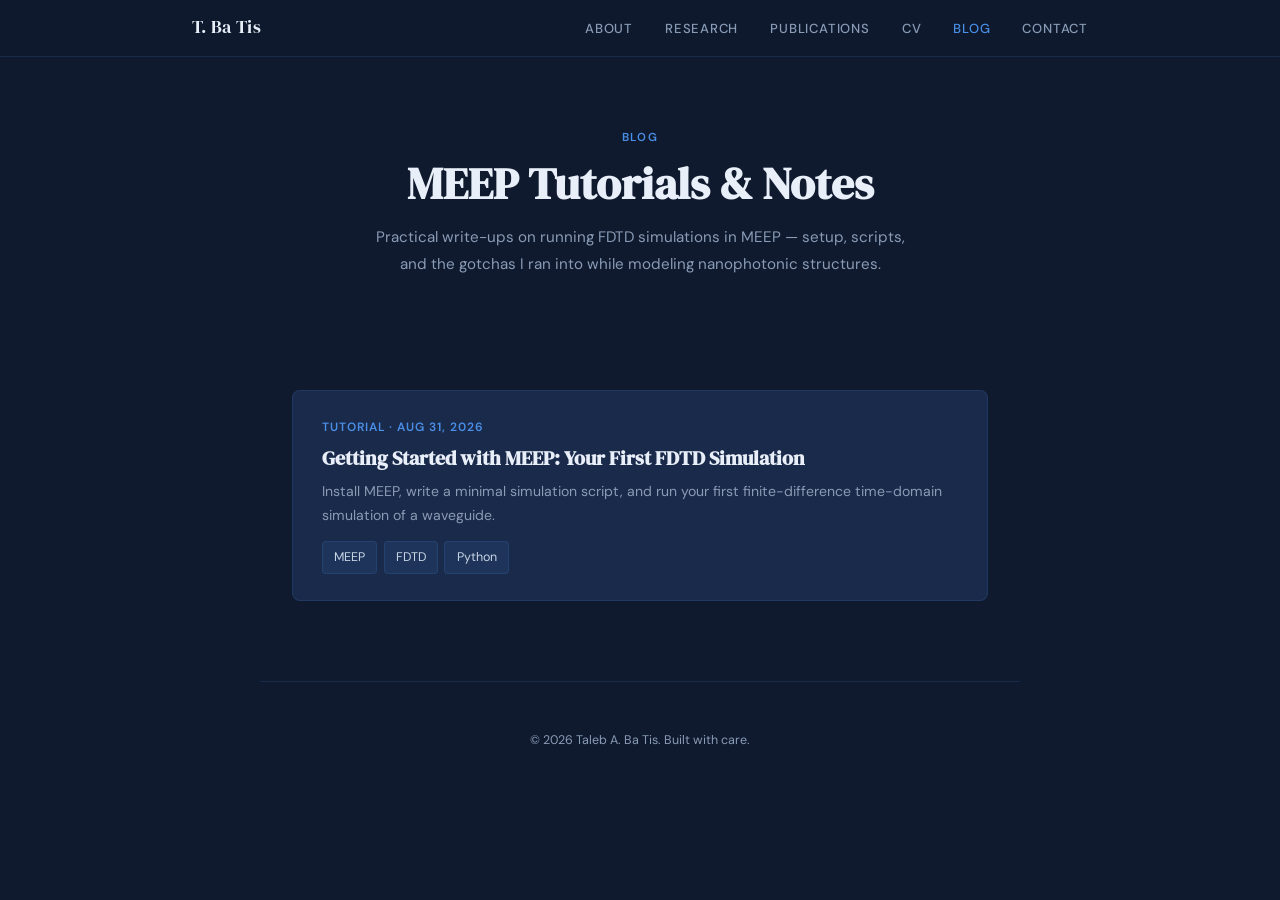
==== blog.html @ d523a7b2 "Add blog/tutorials section for MEEP posts Extracts shared styles into assets/style.css, adds a blog." ====
<!DOCTYPE html>
<html lang="en">
<head>
  <meta charset="UTF-8">
  <meta name="viewport" content="width=device-width, initial-scale=1.0">
  <title>Blog & Tutorials — Taleb A. Ba Tis</title>
  <meta name="description" content="Notes and tutorials on MEEP, FDTD simulation, and computational nanophotonics.">
  <link rel="preconnect" href="https://fonts.googleapis.com">
  <link href="https://fonts.googleapis.com/css2?family=DM+Serif+Display&family=DM+Sans:ital,wght@0,300;0,400;0,500;0,600;1,400&display=swap" rel="stylesheet">
  <link rel="stylesheet" href="assets/style.css">
</head>
<body>

  <!-- NAV -->
  <nav>
    <div class="nav-inner">
      <a class="name-mark" href="index.html">T. Ba Tis</a>
      <ul class="nav-links">
        <li><a href="index.html#about">About</a></li>
        <li><a href="index.html#research">Research</a></li>
        <li><a href="index.html#publications">Publications</a></li>
        <li><a href="index.html#cv">CV</a></li>
        <li><a href="blog.html" class="active">Blog</a></li>
        <li><a href="index.html#contact">Contact</a></li>
      </ul>
    </div>
  </nav>

  <!-- PAGE HEADER -->
  <div class="page-header">
    <p class="section-label">Blog</p>
    <h1>MEEP Tutorials &amp; Notes</h1>
    <p class="tagline">
      Practical write-ups on running FDTD simulations in MEEP — setup, scripts, and the gotchas I ran into while modeling nanophotonic structures.
    </p>
  </div>

  <!-- POSTS -->
  <section id="posts">
    <div class="blog-grid">

      <a class="blog-card" href="posts/getting-started-with-meep.html">
        <div class="blog-card-meta">Tutorial · Aug 31, 2026</div>
        <h3>Getting Started with MEEP: Your First FDTD Simulation</h3>
        <p>Install MEEP, write a minimal simulation script, and run your first finite-difference time-domain simulation of a waveguide.</p>
        <div class="blog-card-tags">
          <span class="skill-tag">MEEP</span>
          <span class="skill-tag">FDTD</span>
          <span class="skill-tag">Python</span>
        </div>
      </a>

      <!--
        To add a new post:
        1. Copy posts/getting-started-with-meep.html to posts/your-post-slug.html
        2. Edit its title, meta, and post-body content
        3. Add a new .blog-card block above this comment, linking to the new file
      -->

    </div>
  </section>

  <footer>
    &copy; 2026 Taleb A. Ba Tis. Built with care.
  </footer>

</body>
</html>
---- assets/style.css ----
:root {
  --navy: #0f1a2e;
  --navy-mid: #1a2a4a;
  --navy-light: #243656;
  --blue-accent: #4a8fe7;
  --blue-soft: #6ba3ed;
  --ice: #dce8f5;
  --ice-light: #eef3fa;
  --white: #f8fafc;
  --text: #c8d6e5;
  --text-muted: #8a9bb5;
  --heading: #e8eff8;
  --border: rgba(74, 143, 231, 0.15);
  --serif: 'DM Serif Display', Georgia, serif;
  --sans: 'DM Sans', system-ui, sans-serif;
  --mono: 'SFMono-Regular', Consolas, 'Liberation Mono', Menlo, monospace;
}

* { margin: 0; padding: 0; box-sizing: border-box; }

html {
  scroll-behavior: smooth;
  font-size: 16px;
}

body {
  font-family: var(--sans);
  background: var(--navy);
  color: var(--text);
  line-height: 1.7;
  -webkit-font-smoothing: antialiased;
}

/* ── NAV ── */
nav {
  position: fixed;
  top: 0;
  width: 100%;
  z-index: 100;
  background: rgba(15, 26, 46, 0.85);
  backdrop-filter: blur(16px);
  border-bottom: 1px solid var(--border);
}

nav .nav-inner {
  max-width: 960px;
  margin: 0 auto;
  padding: 0 2rem;
  display: flex;
  align-items: center;
  justify-content: space-between;
  height: 56px;
}

nav .name-mark {
  font-family: var(--serif);
  font-size: 1.1rem;
  color: var(--heading);
  letter-spacing: 0.02em;
  text-decoration: none;
}

nav .nav-links {
  display: flex;
  gap: 2rem;
  list-style: none;
}

nav .nav-links a {
  color: var(--text-muted);
  text-decoration: none;
  font-size: 0.82rem;
  font-weight: 500;
  letter-spacing: 0.06em;
  text-transform: uppercase;
  transition: color 0.25s;
}

nav .nav-links a:hover,
nav .nav-links a.active { color: var(--blue-accent); }

/* ── HERO ── */
.hero {
  min-height: 100vh;
  display: flex;
  align-items: center;
  justify-content: center;
  padding: 6rem 2rem 4rem;
  position: relative;
  overflow: hidden;
}

.hero::before {
  content: '';
  position: absolute;
  top: -40%;
  right: -20%;
  width: 700px;
  height: 700px;
  background: radial-gradient(circle, rgba(74,143,231,0.08) 0%, transparent 70%);
  pointer-events: none;
}

.hero-content {
  max-width: 720px;
  text-align: center;
}

.hero h1 {
  font-family: var(--serif);
  font-size: clamp(2.4rem, 5vw, 3.6rem);
  color: var(--heading);
  line-height: 1.15;
  margin-bottom: 0.6rem;
}

.hero .subtitle {
  font-size: 1.1rem;
  color: var(--blue-soft);
  font-weight: 400;
  margin-bottom: 1.6rem;
  letter-spacing: 0.01em;
}

.hero .tagline {
  font-size: 0.95rem;
  color: var(--text-muted);
  max-width: 540px;
  margin: 0 auto 2.2rem;
  line-height: 1.8;
}

.hero-links {
  display: flex;
  gap: 1.2rem;
  justify-content: center;
  flex-wrap: wrap;
}

.hero-links a {
  display: inline-flex;
  align-items: center;
  gap: 0.4rem;
  padding: 0.55rem 1.3rem;
  border: 1px solid var(--border);
  border-radius: 6px;
  color: var(--text);
  text-decoration: none;
  font-size: 0.85rem;
  font-weight: 500;
  transition: all 0.25s;
}

.hero-links a:hover {
  border-color: var(--blue-accent);
  color: var(--blue-accent);
  background: rgba(74, 143, 231, 0.06);
}

.hero-photo {
  width: 150px;
  height: 150px;
  border-radius: 50%;
  object-fit: cover;
  border: 3px solid var(--border);
  margin-bottom: 1.6rem;
  animation: fadeUp 0.6s ease both;
}

/* ── PAGE HEADER (for non-home pages) ── */
.page-header {
  max-width: 760px;
  margin: 0 auto;
  padding: 8rem 2rem 2rem;
  text-align: center;
}

.page-header h1 {
  font-family: var(--serif);
  font-size: clamp(2rem, 4.5vw, 2.8rem);
  color: var(--heading);
  line-height: 1.2;
  margin-bottom: 0.8rem;
}

.page-header .tagline {
  font-size: 0.95rem;
  color: var(--text-muted);
  max-width: 540px;
  margin: 0 auto;
  line-height: 1.8;
}

/* ── SECTIONS ── */
section {
  max-width: 760px;
  margin: 0 auto;
  padding: 5rem 2rem;
}

.section-label {
  font-size: 0.72rem;
  font-weight: 600;
  letter-spacing: 0.14em;
  text-transform: uppercase;
  color: var(--blue-accent);
  margin-bottom: 0.6rem;
}

section h2 {
  font-family: var(--serif);
  font-size: 1.8rem;
  color: var(--heading);
  margin-bottom: 1.6rem;
  line-height: 1.25;
}

.divider {
  width: 40px;
  height: 2px;
  background: var(--blue-accent);
  margin-bottom: 2rem;
  opacity: 0.6;
}

/* ── ABOUT ── */
.about-text p {
  margin-bottom: 1rem;
  font-size: 0.95rem;
}

.about-text a {
  color: var(--blue-soft);
  text-decoration: none;
  border-bottom: 1px solid rgba(107, 163, 237, 0.3);
  transition: border-color 0.25s;
}

.about-text a:hover { border-color: var(--blue-soft); }

/* ── RESEARCH ── */
.research-grid {
  display: grid;
  grid-template-columns: 1fr 1fr;
  gap: 1.2rem;
}

.research-card {
  padding: 1.5rem;
  background: var(--navy-mid);
  border: 1px solid var(--border);
  border-radius: 8px;
  transition: border-color 0.3s, transform 0.3s;
}

.research-card:hover {
  border-color: rgba(74, 143, 231, 0.35);
  transform: translateY(-2px);
}

.research-card h3 {
  font-family: var(--serif);
  font-size: 1.05rem;
  color: var(--heading);
  margin-bottom: 0.5rem;
  line-height: 1.35;
}

.research-card p {
  font-size: 0.85rem;
  color: var(--text-muted);
  line-height: 1.65;
}

/* ── PUBLICATIONS ── */
.pub-list {
  list-style: none;
  display: flex;
  flex-direction: column;
  gap: 1.4rem;
}

.pub-item {
  padding: 1.2rem 1.4rem;
  background: var(--navy-mid);
  border-left: 3px solid var(--blue-accent);
  border-radius: 0 6px 6px 0;
}

.pub-title {
  font-weight: 500;
  color: var(--heading);
  font-size: 0.92rem;
  margin-bottom: 0.3rem;
  line-height: 1.5;
}

.pub-meta {
  font-size: 0.82rem;
  color: var(--text-muted);
  line-height: 1.5;
}

.pub-journal {
  color: var(--blue-soft);
  font-style: italic;
}

/* ── CV ── */
.cv-section { margin-bottom: 2.4rem; }

.cv-section h3 {
  font-family: var(--serif);
  font-size: 1.15rem;
  color: var(--heading);
  margin-bottom: 1rem;
}

.cv-entry {
  display: grid;
  grid-template-columns: 1fr auto;
  gap: 0.3rem 2rem;
  padding: 0.9rem 0;
  border-bottom: 1px solid var(--border);
}

.cv-entry:last-child { border-bottom: none; }

.cv-role {
  font-weight: 500;
  color: var(--heading);
  font-size: 0.92rem;
}

.cv-date {
  font-size: 0.82rem;
  color: var(--text-muted);
  text-align: right;
  white-space: nowrap;
}

.cv-org {
  font-size: 0.85rem;
  color: var(--text-muted);
  grid-column: 1 / -1;
}

.cv-download {
  display: inline-flex;
  align-items: center;
  gap: 0.5rem;
  margin-top: 1rem;
  padding: 0.6rem 1.4rem;
  background: var(--blue-accent);
  color: var(--navy);
  border: none;
  border-radius: 6px;
  font-size: 0.85rem;
  font-weight: 600;
  text-decoration: none;
  transition: background 0.25s;
}

.cv-download:hover { background: var(--blue-soft); }

/* ── SKILLS ── */
.skills-group {
  margin-bottom: 1.2rem;
}

.skills-group-label {
  font-size: 0.78rem;
  font-weight: 600;
  text-transform: uppercase;
  letter-spacing: 0.08em;
  color: var(--blue-soft);
  margin-bottom: 0.5rem;
}

.skill-tags {
  display: flex;
  flex-wrap: wrap;
  gap: 0.4rem;
}

.skill-tag {
  padding: 0.3rem 0.7rem;
  background: rgba(74, 143, 231, 0.1);
  border: 1px solid var(--border);
  border-radius: 4px;
  font-size: 0.78rem;
  color: var(--text);
}

/* ── CONTACT ── */
.contact-grid {
  display: grid;
  grid-template-columns: 1fr 1fr;
  gap: 1rem;
}

.contact-item {
  padding: 1.2rem 1.4rem;
  background: var(--navy-mid);
  border: 1px solid var(--border);
  border-radius: 8px;
  text-decoration: none;
  transition: border-color 0.25s, transform 0.25s;
  display: block;
}

.contact-item:hover {
  border-color: rgba(74, 143, 231, 0.35);
  transform: translateY(-1px);
}

.contact-label {
  font-size: 0.72rem;
  font-weight: 600;
  letter-spacing: 0.1em;
  text-transform: uppercase;
  color: var(--text-muted);
  margin-bottom: 0.3rem;
}

.contact-value {
  font-size: 0.92rem;
  color: var(--heading);
}

/* ── BLOG INDEX ── */
.blog-grid {
  display: flex;
  flex-direction: column;
  gap: 1.2rem;
}

.blog-card {
  display: block;
  padding: 1.6rem 1.8rem;
  background: var(--navy-mid);
  border: 1px solid var(--border);
  border-radius: 8px;
  text-decoration: none;
  transition: border-color 0.3s, transform 0.3s;
}

.blog-card:hover {
  border-color: rgba(74, 143, 231, 0.35);
  transform: translateY(-2px);
}

.blog-card-meta {
  font-size: 0.75rem;
  font-weight: 600;
  letter-spacing: 0.08em;
  text-transform: uppercase;
  color: var(--blue-accent);
  margin-bottom: 0.5rem;
}

.blog-card h3 {
  font-family: var(--serif);
  font-size: 1.25rem;
  color: var(--heading);
  margin-bottom: 0.5rem;
  line-height: 1.35;
}

.blog-card p {
  font-size: 0.88rem;
  color: var(--text-muted);
  line-height: 1.65;
}

.blog-card-tags {
  display: flex;
  flex-wrap: wrap;
  gap: 0.4rem;
  margin-top: 0.9rem;
}

.blog-empty {
  padding: 2rem;
  text-align: center;
  color: var(--text-muted);
  font-size: 0.9rem;
  border: 1px dashed var(--border);
  border-radius: 8px;
}

/* ── POST ── */
.post-header {
  max-width: 760px;
  margin: 0 auto;
  padding: 8rem 2rem 2rem;
}

.post-header .back-link {
  display: inline-flex;
  align-items: center;
  gap: 0.4rem;
  font-size: 0.82rem;
  color: var(--text-muted);
  text-decoration: none;
  margin-bottom: 1.6rem;
  transition: color 0.25s;
}

.post-header .back-link:hover { color: var(--blue-accent); }

.post-header .post-meta {
  font-size: 0.78rem;
  font-weight: 600;
  letter-spacing: 0.08em;
  text-transform: uppercase;
  color: var(--blue-accent);
  margin-bottom: 0.8rem;
}

.post-header h1 {
  font-family: var(--serif);
  font-size: clamp(1.9rem, 4.5vw, 2.6rem);
  color: var(--heading);
  line-height: 1.2;
  margin-bottom: 1rem;
}

.post-header .post-subtitle {
  font-size: 1rem;
  color: var(--text-muted);
  line-height: 1.7;
}

.post-body {
  max-width: 760px;
  margin: 0 auto;
  padding: 0 2rem 5rem;
}

.post-body h2 {
  font-family: var(--serif);
  font-size: 1.5rem;
  color: var(--heading);
  margin: 2.4rem 0 1rem;
  line-height: 1.3;
}

.post-body h3 {
  font-family: var(--serif);
  font-size: 1.15rem;
  color: var(--heading);
  margin: 1.8rem 0 0.8rem;
}

.post-body p {
  font-size: 0.95rem;
  margin-bottom: 1.1rem;
}

.post-body ul,
.post-body ol {
  margin: 0 0 1.1rem 1.4rem;
  font-size: 0.95rem;
}

.post-body li { margin-bottom: 0.4rem; }

.post-body a {
  color: var(--blue-soft);
  text-decoration: none;
  border-bottom: 1px solid rgba(107, 163, 237, 0.3);
  transition: border-color 0.25s;
}

.post-body a:hover { border-color: var(--blue-soft); }

.post-body code {
  font-family: var(--mono);
  font-size: 0.85em;
  background: rgba(74, 143, 231, 0.1);
  border: 1px solid var(--border);
  border-radius: 4px;
  padding: 0.1rem 0.35rem;
  color: var(--ice-light);
}

.post-body pre {
  font-family: var(--mono);
  font-size: 0.82rem;
  line-height: 1.6;
  background: #0a1220;
  border: 1px solid var(--border);
  border-radius: 8px;
  padding: 1.2rem 1.4rem;
  overflow-x: auto;
  margin-bottom: 1.4rem;
}

.post-body pre code {
  background: none;
  border: none;
  padding: 0;
  color: var(--ice);
}

.post-body blockquote {
  border-left: 3px solid var(--blue-accent);
  padding: 0.6rem 1.2rem;
  margin: 0 0 1.4rem;
  background: var(--navy-mid);
  border-radius: 0 6px 6px 0;
  color: var(--text-muted);
  font-size: 0.9rem;
}

.post-body figure {
  margin: 0 0 1.4rem;
}

.post-body figure img {
  width: 100%;
  border-radius: 8px;
  border: 1px solid var(--border);
}

.post-body figcaption {
  font-size: 0.8rem;
  color: var(--text-muted);
  margin-top: 0.5rem;
  text-align: center;
}

.post-footer {
  max-width: 760px;
  margin: 0 auto;
  padding: 0 2rem 3rem;
  border-top: 1px solid var(--border);
  padding-top: 2rem;
}

.post-footer .back-link {
  color: var(--blue-soft);
  text-decoration: none;
  font-size: 0.88rem;
}

.post-footer .back-link:hover { text-decoration: underline; }

/* ── FOOTER ── */
footer {
  text-align: center;
  padding: 3rem 2rem;
  font-size: 0.78rem;
  color: var(--text-muted);
  border-top: 1px solid var(--border);
  max-width: 760px;
  margin: 0 auto;
}

/* ── ANIMATIONS ── */
@keyframes fadeUp {
  from { opacity: 0; transform: translateY(24px); }
  to { opacity: 1; transform: translateY(0); }
}

.hero h1 { animation: fadeUp 0.7s ease both; }
.hero .subtitle { animation: fadeUp 0.7s 0.1s ease both; }
.hero .tagline { animation: fadeUp 0.7s 0.2s ease both; }
.hero-links { animation: fadeUp 0.7s 0.3s ease both; }

/* ── RESPONSIVE ── */
@media (max-width: 640px) {
  .research-grid,
  .contact-grid {
    grid-template-columns: 1fr;
  }

  nav .nav-links { gap: 1rem; }
  nav .nav-links a { font-size: 0.75rem; }

  .cv-entry {
    grid-template-columns: 1fr;
  }

  .cv-date { text-align: left; }

  section { padding: 3.5rem 1.4rem; }
}

@media (max-width: 420px) {
  nav .nav-links { display: none; }
}
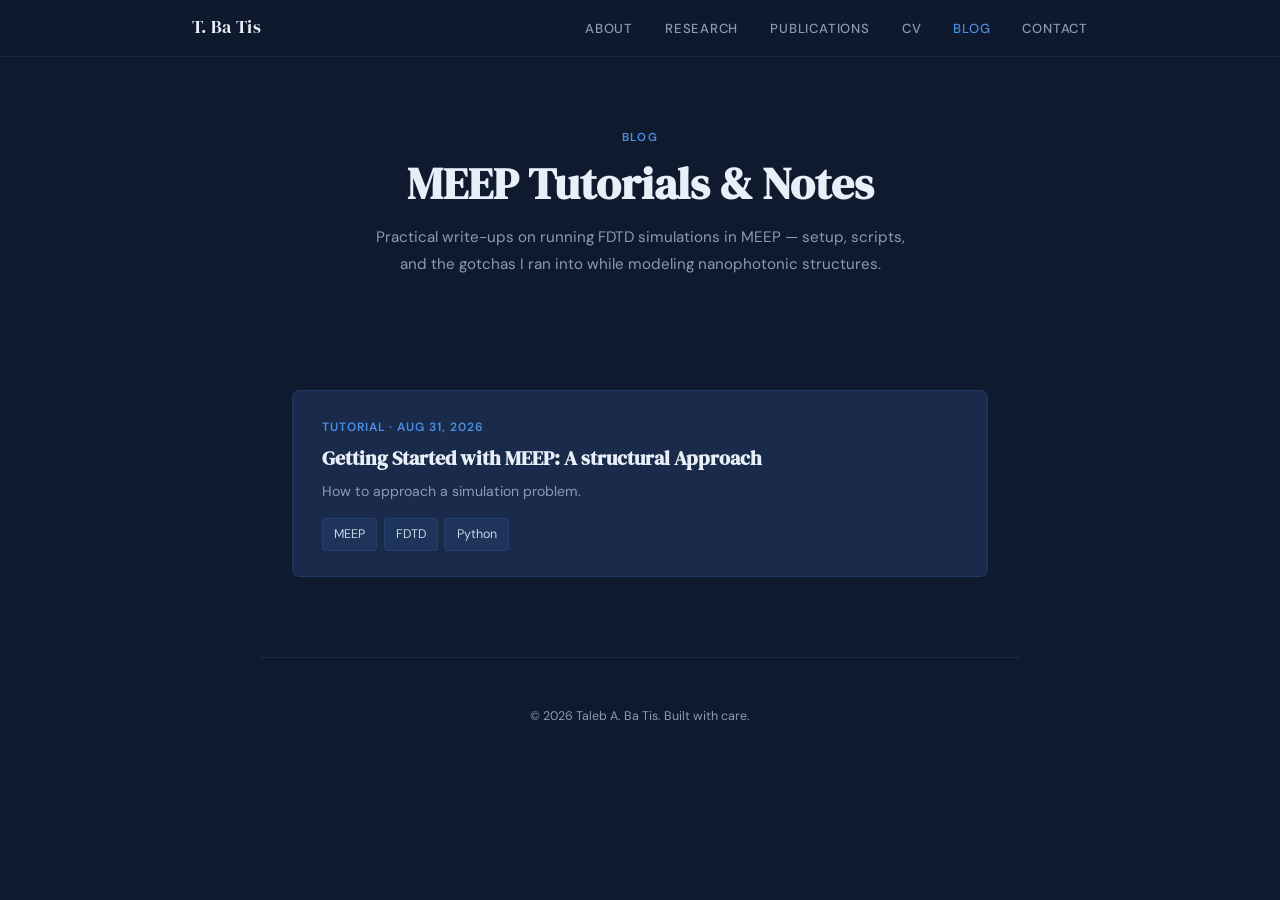
==== commit 140c292b: "Revise blog meta description and first tutorial details Updated blog description and modified the fi" ====
--- a/blog.html
+++ b/blog.html
@@ -4,7 +4,7 @@
   <meta charset="UTF-8">
   <meta name="viewport" content="width=device-width, initial-scale=1.0">
   <title>Blog & Tutorials — Taleb A. Ba Tis</title>
-  <meta name="description" content="Notes and tutorials on MEEP, FDTD simulation, and computational nanophotonics.">
+  <meta name="description" content="Notes and tutorials on various technical topics.">
   <link rel="preconnect" href="https://fonts.googleapis.com">
   <link href="https://fonts.googleapis.com/css2?family=DM+Serif+Display&family=DM+Sans:ital,wght@0,300;0,400;0,500;0,600;1,400&display=swap" rel="stylesheet">
   <link rel="stylesheet" href="assets/style.css">
@@ -41,8 +41,8 @@
 
       <a class="blog-card" href="posts/getting-started-with-meep.html">
         <div class="blog-card-meta">Tutorial · Aug 31, 2026</div>
-        <h3>Getting Started with MEEP: Your First FDTD Simulation</h3>
-        <p>Install MEEP, write a minimal simulation script, and run your first finite-difference time-domain simulation of a waveguide.</p>
+        <h3>Getting Started with MEEP: A structural Approach</h3>
+        <p> How to approach a simulation problem.</p>
         <div class="blog-card-tags">
           <span class="skill-tag">MEEP</span>
           <span class="skill-tag">FDTD</span>
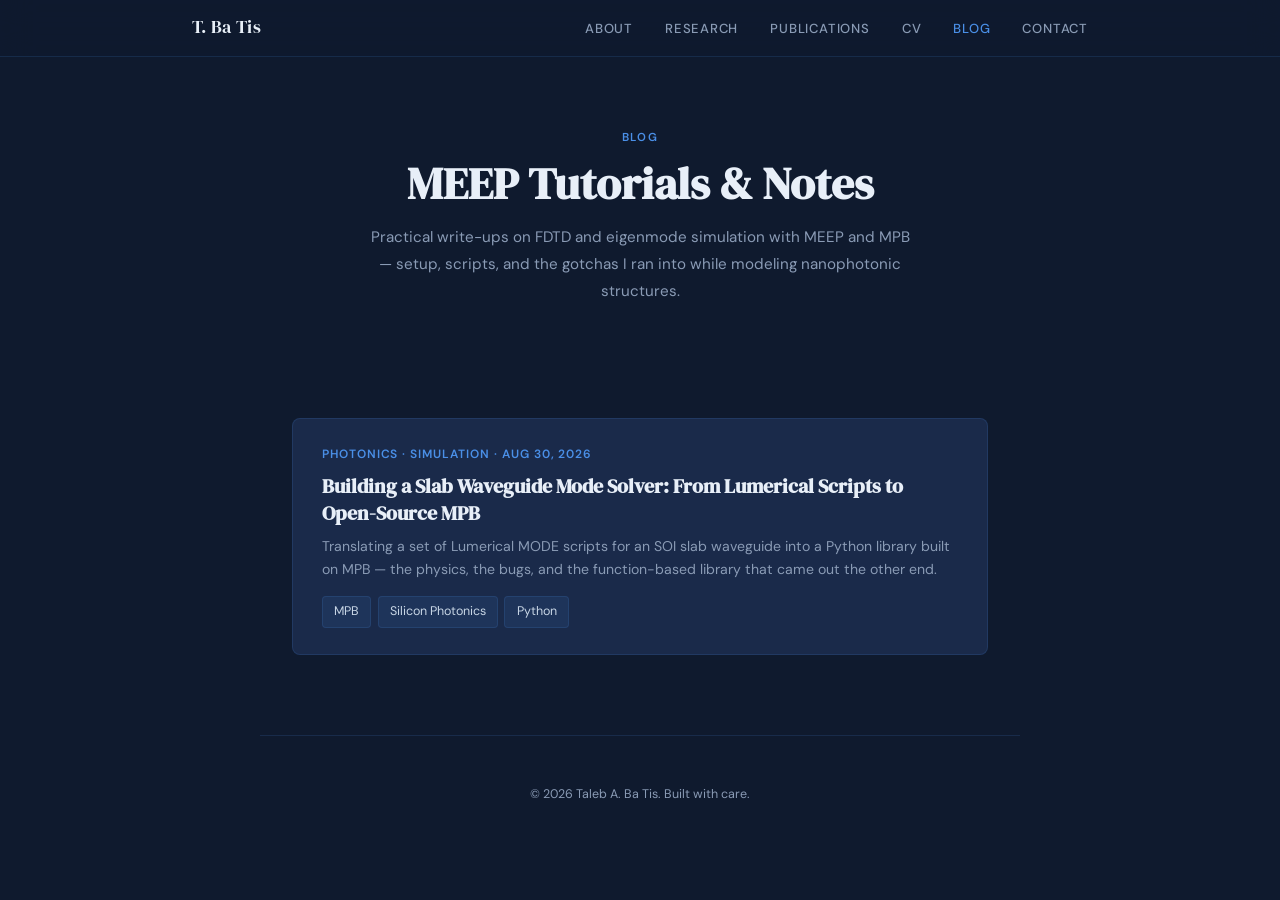
==== commit a1459046: "Replace first blog post with slab waveguide mode solver write-up Swaps the MEEP getting-started post" ====
--- a/blog.html
+++ b/blog.html
@@ -4,7 +4,7 @@
   <meta charset="UTF-8">
   <meta name="viewport" content="width=device-width, initial-scale=1.0">
   <title>Blog & Tutorials — Taleb A. Ba Tis</title>
-  <meta name="description" content="Notes and tutorials on various technical topics.">
+  <meta name="description" content="Notes and tutorials on MEEP, MPB, and computational nanophotonics.">
   <link rel="preconnect" href="https://fonts.googleapis.com">
   <link href="https://fonts.googleapis.com/css2?family=DM+Serif+Display&family=DM+Sans:ital,wght@0,300;0,400;0,500;0,600;1,400&display=swap" rel="stylesheet">
   <link rel="stylesheet" href="assets/style.css">
@@ -31,7 +31,7 @@
     <p class="section-label">Blog</p>
     <h1>MEEP Tutorials &amp; Notes</h1>
     <p class="tagline">
-      Practical write-ups on running FDTD simulations in MEEP — setup, scripts, and the gotchas I ran into while modeling nanophotonic structures.
+      Practical write-ups on FDTD and eigenmode simulation with MEEP and MPB — setup, scripts, and the gotchas I ran into while modeling nanophotonic structures.
     </p>
   </div>
 
@@ -39,20 +39,20 @@
   <section id="posts">
     <div class="blog-grid">
 
-      <a class="blog-card" href="posts/getting-started-with-meep.html">
-        <div class="blog-card-meta">Tutorial · Aug 31, 2026</div>
-        <h3>Getting Started with MEEP: A structural Approach</h3>
-        <p> How to approach a simulation problem.</p>
+      <a class="blog-card" href="posts/slab-waveguide-mode-solver-mpb.html">
+        <div class="blog-card-meta">Photonics · Simulation · Aug 30, 2026</div>
+        <h3>Building a Slab Waveguide Mode Solver: From Lumerical Scripts to Open-Source MPB</h3>
+        <p>Translating a set of Lumerical MODE scripts for an SOI slab waveguide into a Python library built on MPB — the physics, the bugs, and the function-based library that came out the other end.</p>
         <div class="blog-card-tags">
-          <span class="skill-tag">MEEP</span>
-          <span class="skill-tag">FDTD</span>
+          <span class="skill-tag">MPB</span>
+          <span class="skill-tag">Silicon Photonics</span>
           <span class="skill-tag">Python</span>
         </div>
       </a>
 
       <!--
         To add a new post:
-        1. Copy posts/getting-started-with-meep.html to posts/your-post-slug.html
+        1. Copy posts/slab-waveguide-mode-solver-mpb.html to posts/your-post-slug.html
         2. Edit its title, meta, and post-body content
         3. Add a new .blog-card block above this comment, linking to the new file
       -->
--- a/assets/style.css
+++ b/assets/style.css
@@ -631,6 +631,55 @@
   text-align: center;
 }
 
+.post-body table {
+  width: 100%;
+  border-collapse: collapse;
+  margin-bottom: 1.4rem;
+  font-size: 0.9rem;
+}
+
+.post-body th,
+.post-body td {
+  padding: 0.6rem 1rem;
+  border-bottom: 1px solid var(--border);
+  text-align: left;
+}
+
+.post-body th {
+  font-size: 0.72rem;
+  font-weight: 600;
+  letter-spacing: 0.08em;
+  text-transform: uppercase;
+  color: var(--blue-accent);
+}
+
+.post-body tr:last-child td { border-bottom: none; }
+
+.post-body .figure-placeholder {
+  margin: 0 0 1.4rem;
+  padding: 2.6rem 1.5rem;
+  border: 1px dashed var(--border);
+  border-radius: 8px;
+  text-align: center;
+  color: var(--text-muted);
+  font-size: 0.85rem;
+  background: var(--navy-mid);
+}
+
+.post-body .figure-placeholder strong {
+  display: block;
+  margin-bottom: 0.3rem;
+  color: var(--text);
+  font-weight: 500;
+}
+
+.post-tags {
+  display: flex;
+  flex-wrap: wrap;
+  gap: 0.4rem;
+  margin-top: 1.2rem;
+}
+
 .post-footer {
   max-width: 760px;
   margin: 0 auto;
